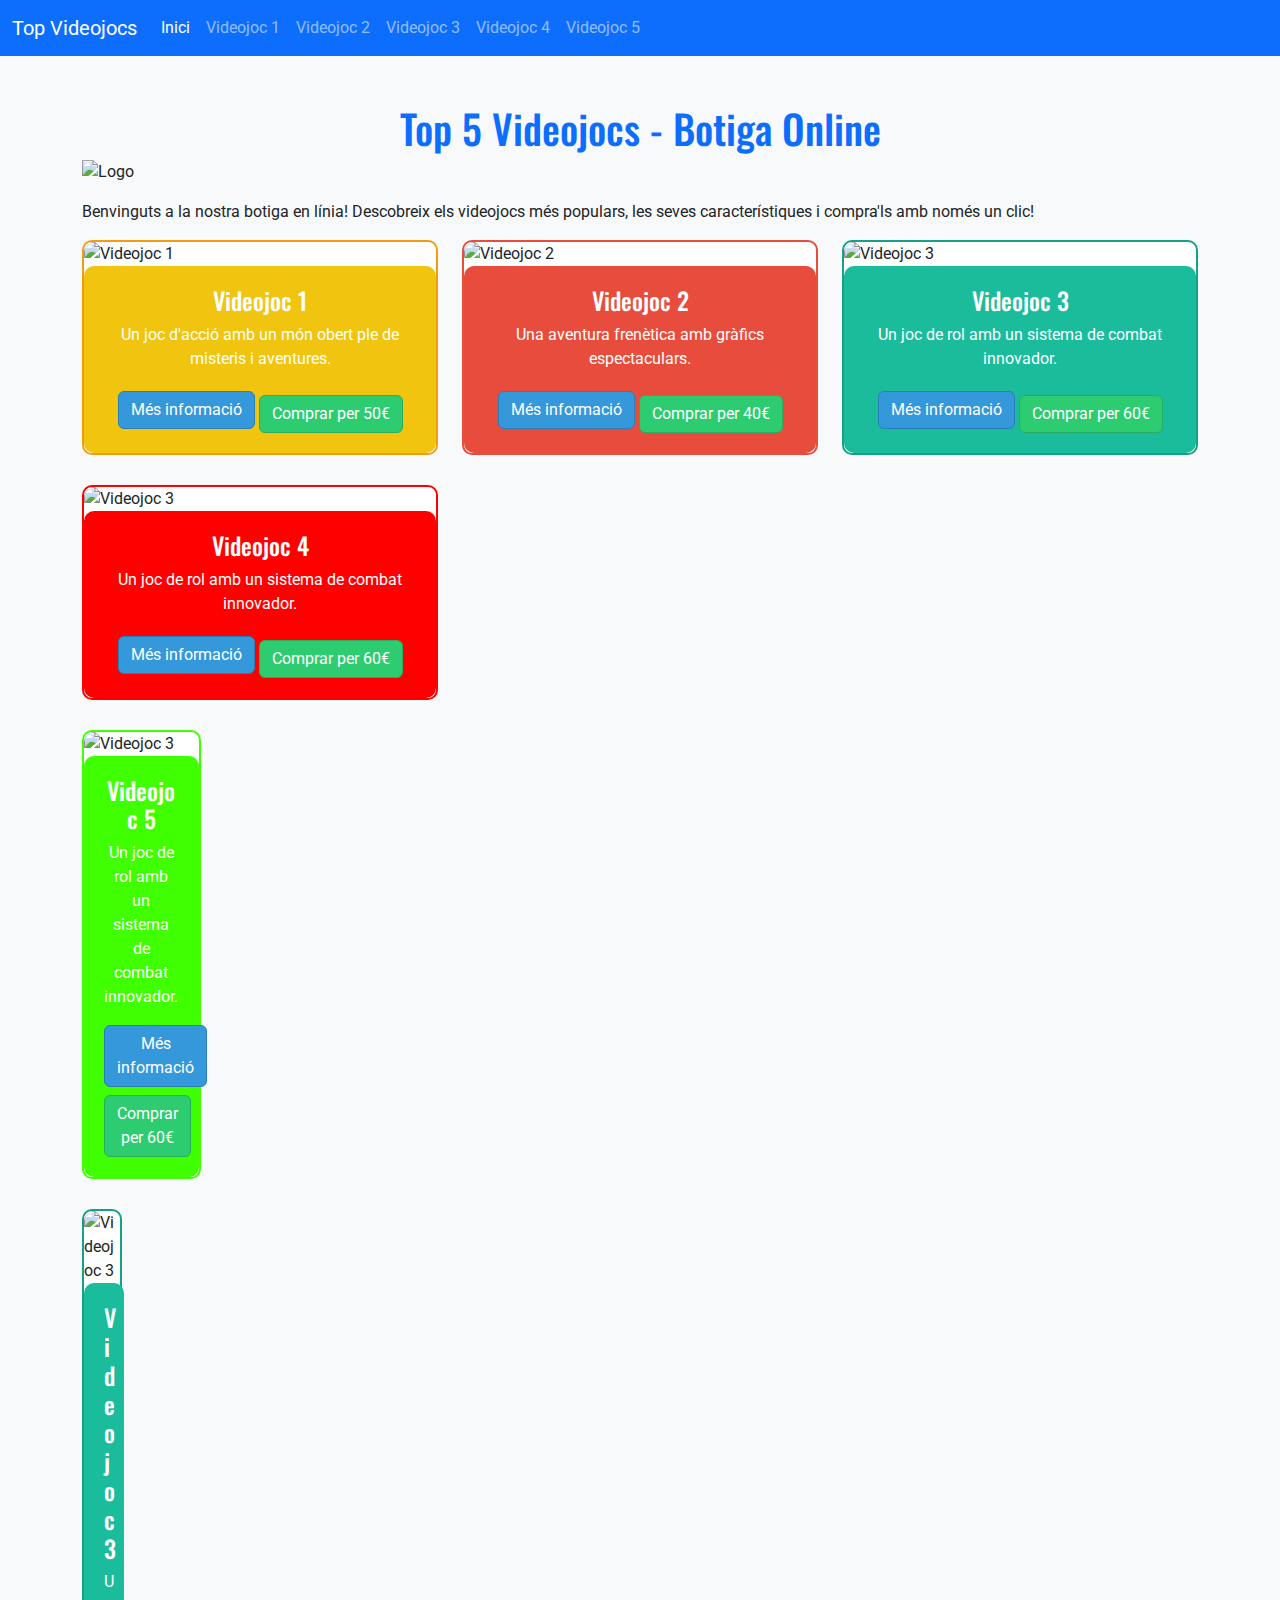
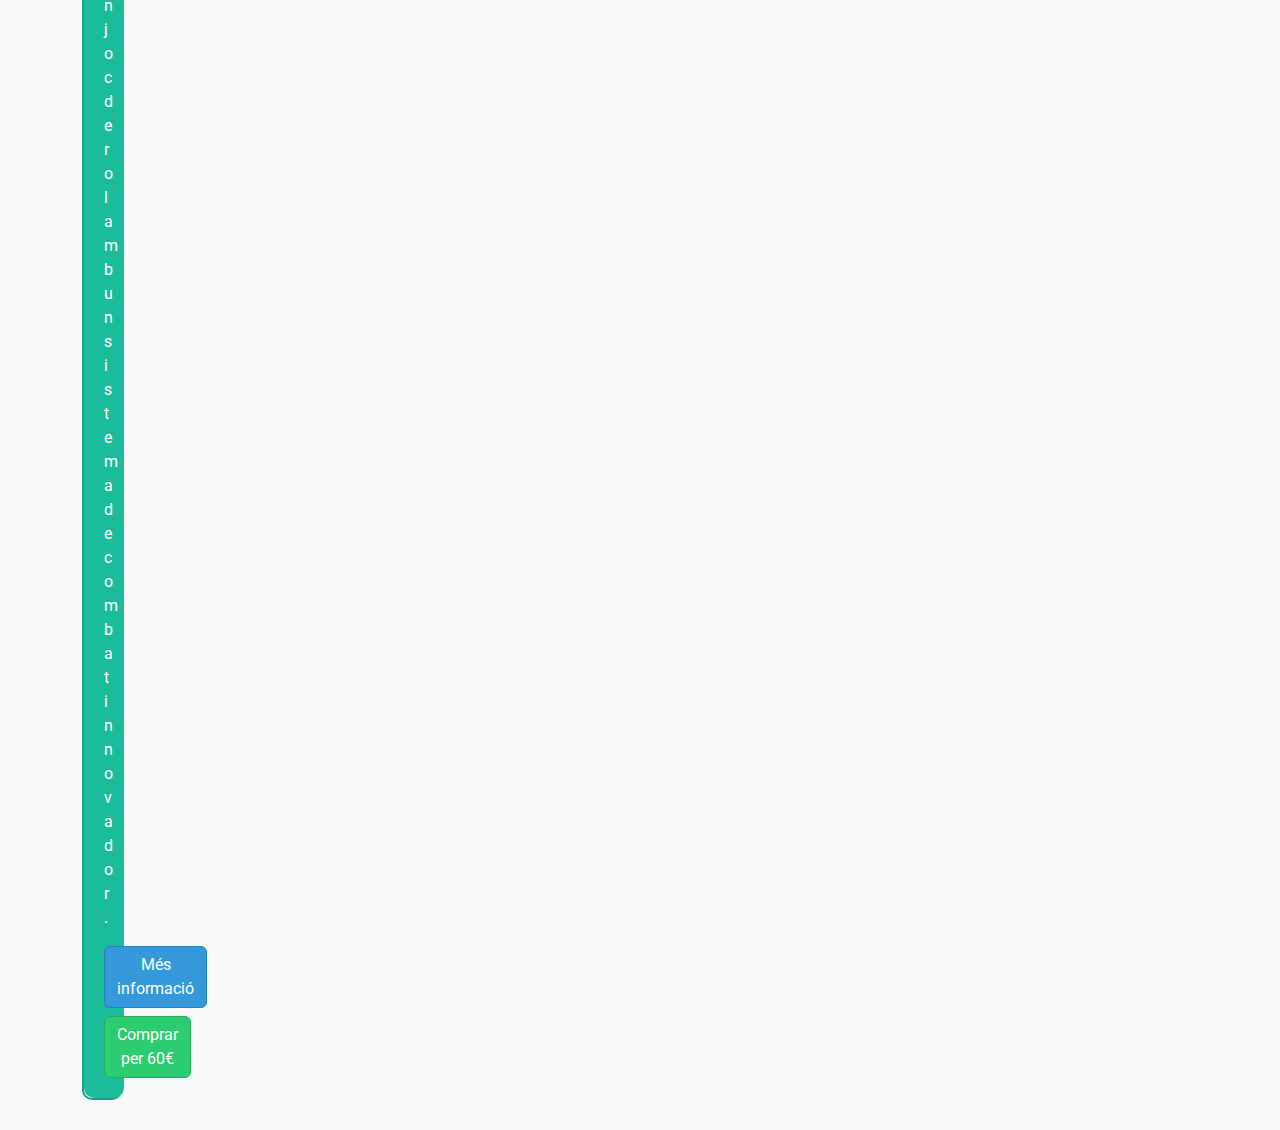
==== index.html @ 0a1e2dbc "dad" ====
<!DOCTYPE html>
<html lang="ca">
<head>
    <meta charset="UTF-8">
    <meta name="viewport" content="width=device-width, initial-scale=1.0">
    <title>Top 5 Videojocs - Botiga de Videojocs</title>
    <link rel="icon" href="img/logo.png">
    <link href="https://fonts.googleapis.com/css2?family=Roboto:wght@400;500&family=Oswald:wght@300;400&display=swap" rel="stylesheet">
    <link href="https://cdn.jsdelivr.net/npm/bootstrap@5.1.3/dist/css/bootstrap.min.css" rel="stylesheet">
    <link rel="stylesheet" href="css/style.index.css">
</head>
<body>
    <!-- Barra de Navegació -->
    <nav class="navbar navbar-expand-lg navbar-dark bg-primary">
        <div class="container-fluid">
            <a class="navbar-brand" href="#">Top Videojocs</a>
            <button class="navbar-toggler" type="button" data-bs-toggle="collapse" data-bs-target="#navbarNav" aria-controls="navbarNav" aria-expanded="false" aria-label="Toggle navigation">
                <span class="navbar-toggler-icon"></span>
            </button>
            <div class="collapse navbar-collapse" id="navbarNav">
                <ul class="navbar-nav">
                    <li class="nav-item">
                        <a class="nav-link active" aria-current="page" href="index.html">Inici</a>
                    </li>
                    <li class="nav-item">
                        <a class="nav-link" href="views/videojoc1.html">Videojoc 1</a>
                    </li>
                    <li class="nav-item">
                        <a class="nav-link" href="views/videojoc2.html">Videojoc 2</a>
                    </li>
                    <li class="nav-item">
                        <a class="nav-link" href="views/videojoc3.html">Videojoc 3</a>
                    </li>
                    <li class="nav-item">
                        <a class="nav-link" href="views/videojoc4.html">Videojoc 4</a>
                    </li>
                    <li class="nav-item">
                        <a class="nav-link" href="views/videojoc5.html">Videojoc 5</a>
                    </li>
                </ul>
            </div>
        </div>
    </nav>

    <!-- Contenido Principal -->
    <div class="container mt-5">
        <h1 class="text-center text-primary" style="font-family: 'Oswald', sans-serif;">Top 5 Videojocs - Botiga Online</h1>
        <img src="img/logo.png" class="img-fluid mx-auto d-block" alt="Logo" style="max-height: 150px;">
        <p class="mt-3" style="font-family: 'Roboto', sans-serif;">Benvinguts a la nostra botiga en línia! Descobreix els videojocs més populars, les seves característiques i compra'ls amb només un clic!</p>

        <div class="row">
            <!-- Videojoc 1 -->
            <div class="col-md-4">
                <div class="card" style="border: 2px solid #f39c12;">
                    <img src="img/videojoc1.jpg" class="card-img-top" alt="Videojoc 1">
                    <div class="card-body" style="background-color: #f1c40f;">
                        <h5 class="card-title" style="font-family: 'Oswald', sans-serif;">Videojoc 1</h5>
                        <p class="card-text" style="font-family: 'Roboto', sans-serif;">Un joc d'acció amb un món obert ple de misteris i aventures.</p>
                        <a href="views/videojoc1.html" class="btn btn-primary">Més informació</a>
                        <a href="#" class="btn btn-success mt-2">Comprar per 50€</a>
                    </div>
                </div>
            </div>
            <!-- Videojoc 2 -->
            <div class="col-md-4">
                <div class="card" style="border: 2px solid #e74c3c;">
                    <img src="img/videojoc2.jpg" class="card-img-top" alt="Videojoc 2">
                    <div class="card-body" style="background-color: #e74c3c;">
                        <h5 class="card-title" style="font-family: 'Oswald', sans-serif;">Videojoc 2</h5>
                        <p class="card-text" style="font-family: 'Roboto', sans-serif;">Una aventura frenètica amb gràfics espectaculars.</p>
                        <a href="views/videojoc2.html" class="btn btn-primary">Més informació</a>
                        <a href="#" class="btn btn-success mt-2">Comprar per 40€</a>
                    </div>
                </div>
            </div>
            <!-- Videojoc 3 -->
            <div class="col-md-4">
                <div class="card" style="border: 2px solid #16a085;">
                    <img src="img/videojoc3.jpg" class="card-img-top" alt="Videojoc 3">
                    <div class="card-body" style="background-color: #1abc9c;">
                        <h5 class="card-title" style="font-family: 'Oswald', sans-serif;">Videojoc 3</h5>
                        <p class="card-text" style="font-family: 'Roboto', sans-serif;">Un joc de rol amb un sistema de combat innovador.</p>
                        <a href="views/videojoc3.html" class="btn btn-primary">Més informació</a>
                        <a href="#" class="btn btn-success mt-2">Comprar per 60€</a>
                    </div>
                </div>
            </div>
            <!-- Videojoc 4 -->
            <div class="col-md-4">
                <div class="card" style="border: 2px solid #ff0000;">
                    <img src="img/videojoc3.jpg" class="card-img-top" alt="Videojoc 3">
                    <div class="card-body" style="background-color: #ff0000;">
                        <h5 class="card-title" style="font-family: 'Oswald', sans-serif;">Videojoc 4</h5>
                        <p class="card-text" style="font-family: 'Roboto', sans-serif;">Un joc de rol amb un sistema de combat innovador.</p>
                        <a href="views/videojoc3.html" class="btn btn-primary">Més informació</a>
                        <a href="#" class="btn btn-success mt-2">Comprar per 60€</a>
                </div>
            </div>
                        <!-- Videojoc 5 -->
            <div class="col-md-4">
                <div class="card" style="border: 2px solid #40ff00;">
                    <img src="img/videojoc3.jpg" class="card-img-top" alt="Videojoc 3">
                    <div class="card-body" style="background-color: #40ff00;">
                        <h5 class="card-title" style="font-family: 'Oswald', sans-serif;">Videojoc 5</h5>
                        <p class="card-text" style="font-family: 'Roboto', sans-serif;">Un joc de rol amb un sistema de combat innovador.</p>
                        <a href="views/videojoc3.html" class="btn btn-primary">Més informació</a>
                        <a href="#" class="btn btn-success mt-2">Comprar per 60€</a>
                </div>
            </div>

    <div class="col-md-4">
        <div class="card" style="border: 2px solid #16a085;">
            <img src="img/videojoc3.jpg" class="card-img-top" alt="Videojoc 3">
            <div class="card-body" style="background-color: #1abc9c;">
                <h5 class="card-title" style="font-family: 'Oswald', sans-serif;">Videojoc 3</h5>
                <p class="card-text" style="font-family: 'Roboto', sans-serif;">Un joc de rol amb un sistema de combat innovador.</p>
                <a href="views/videojoc3.html" class="btn btn-primary">Més informació</a>
                <a href="#" class="btn btn-success mt-2">Comprar per 60€</a>
            </div>
        </div>

    <script src="https://cdn.jsdelivr.net/npm/bootstrap@5.1.3/dist/js/bootstrap.bundle.min.js"></script>
</body>
</html>
---- css/style.index.css ----
body {
    background-color: #f8f9fa;
    font-family: 'Roboto', sans-serif;
}

h1 {
    font-size: 2.5rem;
    color: #2c3e50;
}

.card {
    margin-bottom: 30px;
    border-radius: 10px;
}

.card-body {
    padding: 20px;
    text-align: center;
    border-radius: 10px;
}

.btn-primary {
    background-color: #3498db;
    border-color: #2980b9;
}

.btn-success {
    background-color: #2ecc71;
    border-color: #27ae60;
}

.card-title {
    font-family: 'Oswald', sans-serif;
    font-size: 1.5rem;
    color: #ffffff;
}

.card-text {
    font-family: 'Roboto', sans-serif;
    color: #ffffff;
}

.card-img-top {
    border-radius: 10px;
}
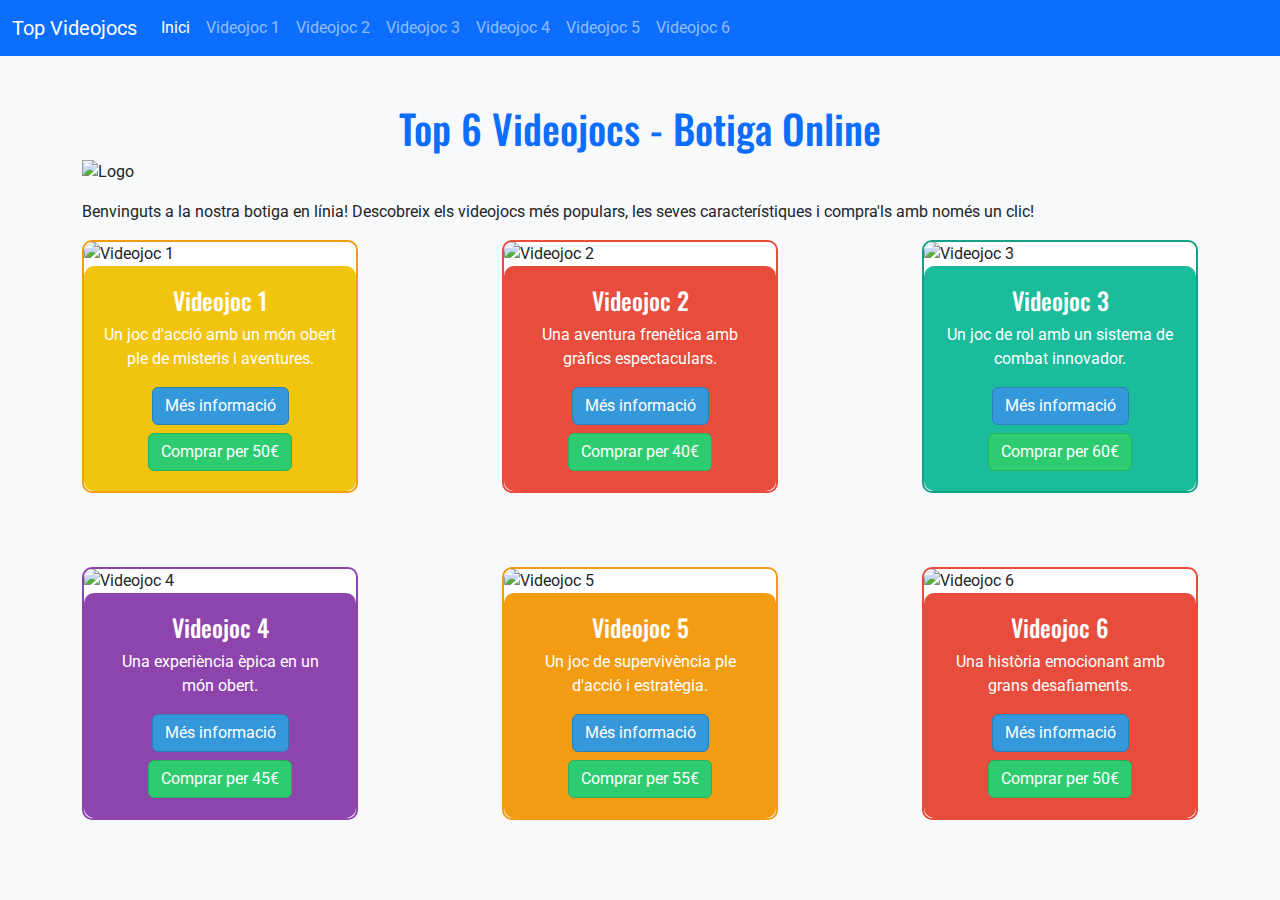
==== commit 3e9b3f4c: "ada" ====
--- a/index.html
+++ b/index.html
@@ -3,7 +3,7 @@
 <head>
     <meta charset="UTF-8">
     <meta name="viewport" content="width=device-width, initial-scale=1.0">
-    <title>Top 5 Videojocs - Botiga de Videojocs</title>
+    <title>Top 6 Videojocs - Botiga de Videojocs</title>
     <link rel="icon" href="img/logo.png">
     <link href="https://fonts.googleapis.com/css2?family=Roboto:wght@400;500&family=Oswald:wght@300;400&display=swap" rel="stylesheet">
     <link href="https://cdn.jsdelivr.net/npm/bootstrap@5.1.3/dist/css/bootstrap.min.css" rel="stylesheet">
@@ -37,6 +37,9 @@
                     <li class="nav-item">
                         <a class="nav-link" href="views/videojoc5.html">Videojoc 5</a>
                     </li>
+                    <li class="nav-item">
+                        <a class="nav-link" href="views/videojoc6.html">Videojoc 6</a>
+                    </li>
                 </ul>
             </div>
         </div>
@@ -44,13 +47,13 @@
 
     <!-- Contenido Principal -->
     <div class="container mt-5">
-        <h1 class="text-center text-primary" style="font-family: 'Oswald', sans-serif;">Top 5 Videojocs - Botiga Online</h1>
+        <h1 class="text-center text-primary" style="font-family: 'Oswald', sans-serif;">Top 6 Videojocs - Botiga Online</h1>
         <img src="img/logo.png" class="img-fluid mx-auto d-block" alt="Logo" style="max-height: 150px;">
         <p class="mt-3" style="font-family: 'Roboto', sans-serif;">Benvinguts a la nostra botiga en línia! Descobreix els videojocs més populars, les seves característiques i compra'ls amb només un clic!</p>
 
-        <div class="row">
+        <div class="row row-cols-1 row-cols-sm-2 row-cols-md-3 row-cols-lg-3">
             <!-- Videojoc 1 -->
-            <div class="col-md-4">
+            <div class="col mb-4">
                 <div class="card" style="border: 2px solid #f39c12;">
                     <img src="img/videojoc1.jpg" class="card-img-top" alt="Videojoc 1">
                     <div class="card-body" style="background-color: #f1c40f;">
@@ -62,7 +65,7 @@
                 </div>
             </div>
             <!-- Videojoc 2 -->
-            <div class="col-md-4">
+            <div class="col mb-4">
                 <div class="card" style="border: 2px solid #e74c3c;">
                     <img src="img/videojoc2.jpg" class="card-img-top" alt="Videojoc 2">
                     <div class="card-body" style="background-color: #e74c3c;">
@@ -74,7 +77,7 @@
                 </div>
             </div>
             <!-- Videojoc 3 -->
-            <div class="col-md-4">
+            <div class="col mb-4">
                 <div class="card" style="border: 2px solid #16a085;">
                     <img src="img/videojoc3.jpg" class="card-img-top" alt="Videojoc 3">
                     <div class="card-body" style="background-color: #1abc9c;">
@@ -86,39 +89,44 @@
                 </div>
             </div>
             <!-- Videojoc 4 -->
-            <div class="col-md-4">
-                <div class="card" style="border: 2px solid #ff0000;">
-                    <img src="img/videojoc3.jpg" class="card-img-top" alt="Videojoc 3">
-                    <div class="card-body" style="background-color: #ff0000;">
+            <div class="col mb-4">
+                <div class="card" style="border: 2px solid #8e44ad;">
+                    <img src="img/videojoc4.jpg" class="card-img-top" alt="Videojoc 4">
+                    <div class="card-body" style="background-color: #8e44ad;">
                         <h5 class="card-title" style="font-family: 'Oswald', sans-serif;">Videojoc 4</h5>
-                        <p class="card-text" style="font-family: 'Roboto', sans-serif;">Un joc de rol amb un sistema de combat innovador.</p>
-                        <a href="views/videojoc3.html" class="btn btn-primary">Més informació</a>
-                        <a href="#" class="btn btn-success mt-2">Comprar per 60€</a>
+                        <p class="card-text" style="font-family: 'Roboto', sans-serif;">Una experiència èpica en un món obert.</p>
+                        <a href="views/videojoc4.html" class="btn btn-primary">Més informació</a>
+                        <a href="#" class="btn btn-success mt-2">Comprar per 45€</a>
+                    </div>
                 </div>
             </div>
-                        <!-- Videojoc 5 -->
-            <div class="col-md-4">
-                <div class="card" style="border: 2px solid #40ff00;">
-                    <img src="img/videojoc3.jpg" class="card-img-top" alt="Videojoc 3">
-                    <div class="card-body" style="background-color: #40ff00;">
+            <!-- Videojoc 5 -->
+            <div class="col mb-4">
+                <div class="card" style="border: 2px solid #f39c12;">
+                    <img src="img/videojoc5.jpg" class="card-img-top" alt="Videojoc 5">
+                    <div class="card-body" style="background-color: #f39c12;">
                         <h5 class="card-title" style="font-family: 'Oswald', sans-serif;">Videojoc 5</h5>
-                        <p class="card-text" style="font-family: 'Roboto', sans-serif;">Un joc de rol amb un sistema de combat innovador.</p>
-                        <a href="views/videojoc3.html" class="btn btn-primary">Més informació</a>
-                        <a href="#" class="btn btn-success mt-2">Comprar per 60€</a>
+                        <p class="card-text" style="font-family: 'Roboto', sans-serif;">Un joc de supervivència ple d'acció i estratègia.</p>
+                        <a href="views/videojoc5.html" class="btn btn-primary">Més informació</a>
+                        <a href="#" class="btn btn-success mt-2">Comprar per 55€</a>
+                    </div>
                 </div>
             </div>
-
-    <div class="col-md-4">
-        <div class="card" style="border: 2px solid #16a085;">
-            <img src="img/videojoc3.jpg" class="card-img-top" alt="Videojoc 3">
-            <div class="card-body" style="background-color: #1abc9c;">
-                <h5 class="card-title" style="font-family: 'Oswald', sans-serif;">Videojoc 3</h5>
-                <p class="card-text" style="font-family: 'Roboto', sans-serif;">Un joc de rol amb un sistema de combat innovador.</p>
-                <a href="views/videojoc3.html" class="btn btn-primary">Més informació</a>
-                <a href="#" class="btn btn-success mt-2">Comprar per 60€</a>
+            <!-- Videojoc 6 -->
+            <div class="col mb-4">
+                <div class="card" style="border: 2px solid #e74c3c;">
+                    <img src="img/videojoc6.jpg" class="card-img-top" alt="Videojoc 6">
+                    <div class="card-body" style="background-color: #e74c3c;">
+                        <h5 class="card-title" style="font-family: 'Oswald', sans-serif;">Videojoc 6</h5>
+                        <p class="card-text" style="font-family: 'Roboto', sans-serif;">Una història emocionant amb grans desafiaments.</p>
+                        <a href="views/videojoc6.html" class="btn btn-primary">Més informació</a>
+                        <a href="#" class="btn btn-success mt-2">Comprar per 50€</a>
+                    </div>
+                </div>
             </div>
         </div>
+    </div>
 
     <script src="https://cdn.jsdelivr.net/npm/bootstrap@5.1.3/dist/js/bootstrap.bundle.min.js"></script>
 </body>
-</html>
+</html>--- a/css/style.index.css
+++ b/css/style.index.css
@@ -1,3 +1,4 @@
+/* Estilos generales */
 body {
     background-color: #f8f9fa;
     font-family: 'Roboto', sans-serif;
@@ -6,6 +7,7 @@
 h1 {
     font-size: 2.5rem;
     color: #2c3e50;
+    text-align: center;
 }
 
 .card {
@@ -42,4 +44,42 @@
 
 .card-img-top {
     border-radius: 10px;
-}+}
+
+/* Estilo para el contenedor de las tarjetas */
+.row {
+    display: flex;
+    flex-wrap: wrap;
+    justify-content: space-between;
+    gap: 20px; /* Espacio entre las tarjetas */
+}
+
+/* Estilo para las tarjetas en pantallas grandes (mayores a 700px) */
+.col {
+    width: 30%; /* Cada tarjeta ocupa el 30% del contenedor */
+    max-width: 300px; /* Asegura que las tarjetas no sean más grandes de lo esperado */
+}
+
+/* Media Query para pantallas pequeñas (menos de 700px) */
+@media (max-width: 700px) {
+    /* Estilo para cambiar a 4 filas de 2 juegos */
+    .row {
+        display: grid;
+        grid-template-columns: repeat(2, 1fr); /* 2 columnas por fila */
+        gap: 20px; /* Espacio entre las tarjetas */
+    }
+
+    .col {
+        width: 100%; /* Cada tarjeta ocupa el 100% del ancho disponible */
+        max-width: none; /* Sin límite de ancho */
+    }
+
+    h1 {
+        font-size: 2rem; /* Reducir el tamaño del título */
+    }
+
+    .card {
+        width: 100%; /* Asegura que las tarjetas sean más grandes en pantallas pequeñas */
+    }
+}
+
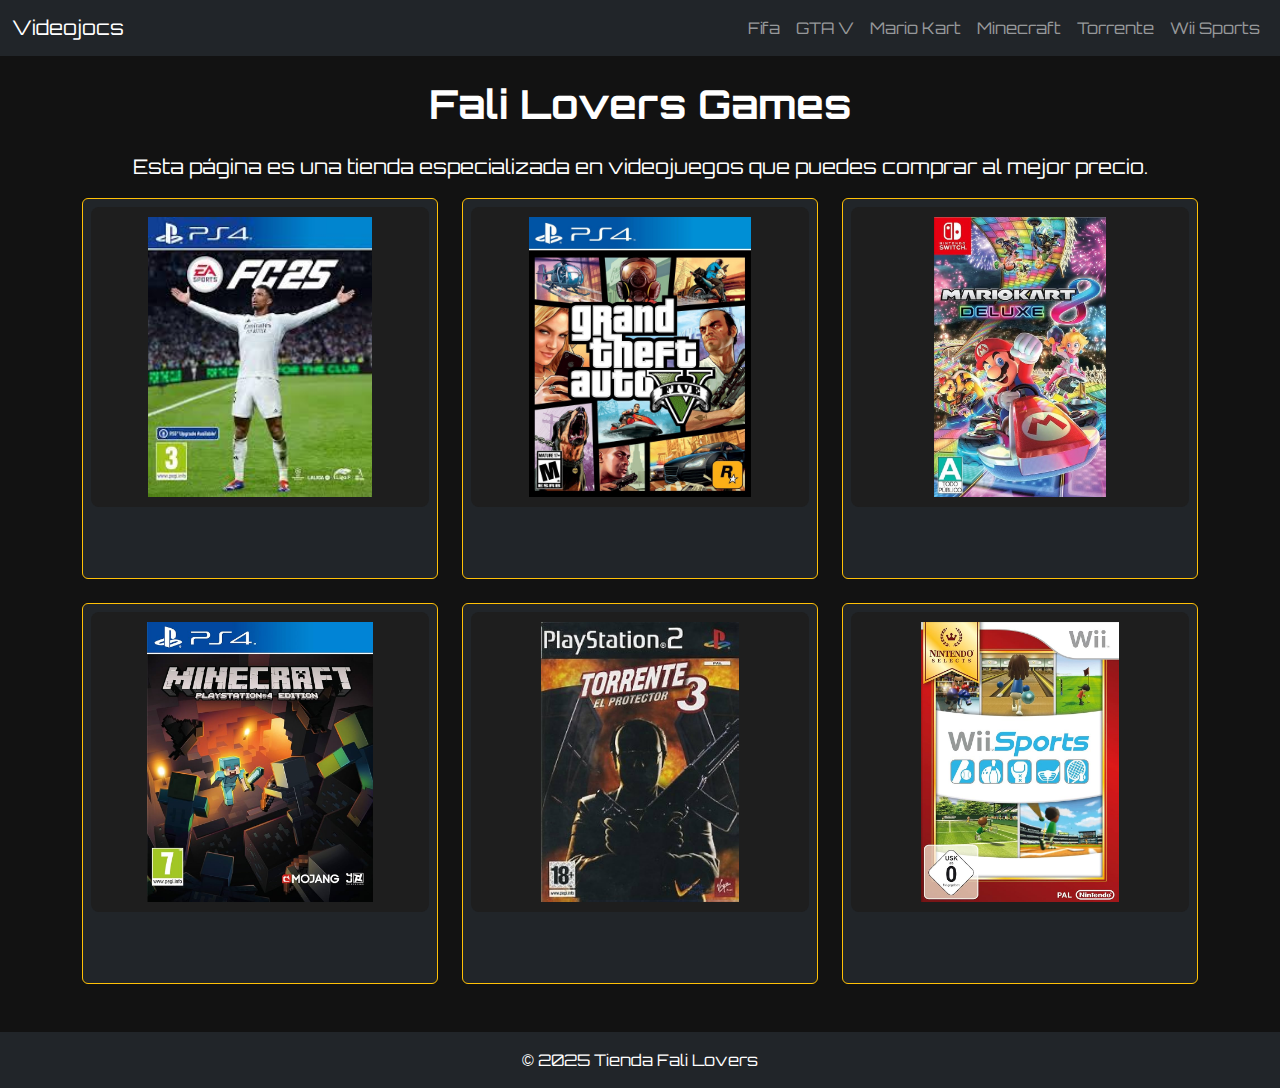
==== commit 4bc09105: "fsdf" ====
--- a/index.html
+++ b/index.html
@@ -1,132 +1,137 @@
 <!DOCTYPE html>
-<html lang="ca">
+<html lang="es">
 <head>
-    <meta charset="UTF-8">
-    <meta name="viewport" content="width=device-width, initial-scale=1.0">
-    <title>Top 6 Videojocs - Botiga de Videojocs</title>
-    <link rel="icon" href="img/logo.png">
-    <link href="https://fonts.googleapis.com/css2?family=Roboto:wght@400;500&family=Oswald:wght@300;400&display=swap" rel="stylesheet">
-    <link href="https://cdn.jsdelivr.net/npm/bootstrap@5.1.3/dist/css/bootstrap.min.css" rel="stylesheet">
-    <link rel="stylesheet" href="css/style.index.css">
+  <meta charset="UTF-8" />
+  <meta name="viewport" content="width=device-width, initial-scale=1" />
+  <title>Top 5 videojuegos</title>
+  <link rel="icon" href="img/icon.png" />
+  <link href="https://cdn.jsdelivr.net/npm/bootstrap@5.3.3/dist/css/bootstrap.min.css" rel="stylesheet" />
+  <link rel="stylesheet" href="css/style.index.css" />
+  <link href="https://fonts.googleapis.com/css2?family=Orbitron&display=swap" rel="stylesheet">
 </head>
 <body>
-    <!-- Barra de Navegació -->
-    <nav class="navbar navbar-expand-lg navbar-dark bg-primary">
-        <div class="container-fluid">
-            <a class="navbar-brand" href="#">Top Videojocs</a>
-            <button class="navbar-toggler" type="button" data-bs-toggle="collapse" data-bs-target="#navbarNav" aria-controls="navbarNav" aria-expanded="false" aria-label="Toggle navigation">
-                <span class="navbar-toggler-icon"></span>
-            </button>
-            <div class="collapse navbar-collapse" id="navbarNav">
-                <ul class="navbar-nav">
-                    <li class="nav-item">
-                        <a class="nav-link active" aria-current="page" href="index.html">Inici</a>
-                    </li>
-                    <li class="nav-item">
-                        <a class="nav-link" href="views/videojoc1.html">Videojoc 1</a>
-                    </li>
-                    <li class="nav-item">
-                        <a class="nav-link" href="views/videojoc2.html">Videojoc 2</a>
-                    </li>
-                    <li class="nav-item">
-                        <a class="nav-link" href="views/videojoc3.html">Videojoc 3</a>
-                    </li>
-                    <li class="nav-item">
-                        <a class="nav-link" href="views/videojoc4.html">Videojoc 4</a>
-                    </li>
-                    <li class="nav-item">
-                        <a class="nav-link" href="views/videojoc5.html">Videojoc 5</a>
-                    </li>
-                    <li class="nav-item">
-                        <a class="nav-link" href="views/videojoc6.html">Videojoc 6</a>
-                    </li>
-                </ul>
+
+  <!-- Navbar -->
+  <nav class="navbar navbar-expand-lg navbar-dark bg-dark mb-4">
+    <div class="container-fluid">
+      <a class="navbar-brand" href="#">Videojocs</a>
+      <button class="navbar-toggler" type="button" data-bs-toggle="collapse" data-bs-target="#navbarNav">
+        <span class="navbar-toggler-icon"></span>
+      </button>
+      <div class="collapse navbar-collapse" id="navbarNav">
+        <ul class="navbar-nav ms-auto">
+          <li class="nav-item"><a class="nav-link" href="./views/videojoc1.html">Fifa</a></li>
+          <li class="nav-item"><a class="nav-link" href="./views/videojoc2.html">GTA V</a></li>
+          <li class="nav-item"><a class="nav-link" href="./views/videojoc3.html">Mario Kart</a></li>
+          <li class="nav-item"><a class="nav-link" href="./views/videojoc4.html">Minecraft</a></li>
+          <li class="nav-item"><a class="nav-link" href="./views/videojoc5.html">Torrente</a></li>
+          <li class="nav-item"><a class="nav-link" href="./views/videojoc6.html">Wii Sports</a></li>
+        </ul>
+      </div>
+    </div>
+  </nav>
+
+  <main class="container text-white">
+    <h1 class="text-center mb-4"><strong>Fali Lovers Games</strong> </h1>
+
+    <p class="lead text-center">
+      Esta página es una tienda especializada en videojuegos que puedes comprar al mejor precio.
+    </p>
+
+    <div class="row g-4">
+
+      <!-- Tarjeta Juego 1 -->
+      <div class="col-6 col-md-4">
+        <a href="views/videojoc1.html" class="text-decoration-none text-white">
+          <div class="card h-100 text-center p-2 bg-dark border border-warning">
+            <div class="img-container">
+              <img src="./img/fifa.jpg" alt="Juego 1" class="img-fit">
             </div>
-        </div>
-    </nav>
+            <div class="card-body">
+              <h5 class="card-title">Fifa 25</h5>
+            </div>
+          </div>
+        </a>
+      </div>
 
-    <!-- Contenido Principal -->
-    <div class="container mt-5">
-        <h1 class="text-center text-primary" style="font-family: 'Oswald', sans-serif;">Top 6 Videojocs - Botiga Online</h1>
-        <img src="img/logo.png" class="img-fluid mx-auto d-block" alt="Logo" style="max-height: 150px;">
-        <p class="mt-3" style="font-family: 'Roboto', sans-serif;">Benvinguts a la nostra botiga en línia! Descobreix els videojocs més populars, les seves característiques i compra'ls amb només un clic!</p>
+      <!-- Tarjeta Juego 2 -->
+      <div class="col-6 col-md-4">
+        <a href="views/videojoc2.html" class="text-decoration-none text-white">
+          <div class="card h-100 text-center p-2 bg-dark border border-warning">
+            <div class="img-container">
+              <img src="./img/gta.jpg" alt="Juego 2" class="img-fit">
+            </div>
+            <div class="card-body">
+              <h5 class="card-title">GTA V</h5>
+            </div>
+          </div>
+        </a>
+      </div>
 
-        <div class="row row-cols-1 row-cols-sm-2 row-cols-md-3 row-cols-lg-3">
-            <!-- Videojoc 1 -->
-            <div class="col mb-4">
-                <div class="card" style="border: 2px solid #f39c12;">
-                    <img src="img/videojoc1.jpg" class="card-img-top" alt="Videojoc 1">
-                    <div class="card-body" style="background-color: #f1c40f;">
-                        <h5 class="card-title" style="font-family: 'Oswald', sans-serif;">Videojoc 1</h5>
-                        <p class="card-text" style="font-family: 'Roboto', sans-serif;">Un joc d'acció amb un món obert ple de misteris i aventures.</p>
-                        <a href="views/videojoc1.html" class="btn btn-primary">Més informació</a>
-                        <a href="#" class="btn btn-success mt-2">Comprar per 50€</a>
-                    </div>
-                </div>
+      <!-- Tarjeta Juego 3 -->
+      <div class="col-6 col-md-4">
+        <a href="views/videojoc3.html" class="text-decoration-none text-white">
+          <div class="card h-100 text-center p-2 bg-dark border border-warning">
+            <div class="img-container">
+              <img src="./img/mario kart8.jpg" alt="Juego 3" class="img-fit">
             </div>
-            <!-- Videojoc 2 -->
-            <div class="col mb-4">
-                <div class="card" style="border: 2px solid #e74c3c;">
-                    <img src="img/videojoc2.jpg" class="card-img-top" alt="Videojoc 2">
-                    <div class="card-body" style="background-color: #e74c3c;">
-                        <h5 class="card-title" style="font-family: 'Oswald', sans-serif;">Videojoc 2</h5>
-                        <p class="card-text" style="font-family: 'Roboto', sans-serif;">Una aventura frenètica amb gràfics espectaculars.</p>
-                        <a href="views/videojoc2.html" class="btn btn-primary">Més informació</a>
-                        <a href="#" class="btn btn-success mt-2">Comprar per 40€</a>
-                    </div>
-                </div>
+            <div class="card-body">
+              <h5 class="card-title">Mario Kart</h5>
             </div>
-            <!-- Videojoc 3 -->
-            <div class="col mb-4">
-                <div class="card" style="border: 2px solid #16a085;">
-                    <img src="img/videojoc3.jpg" class="card-img-top" alt="Videojoc 3">
-                    <div class="card-body" style="background-color: #1abc9c;">
-                        <h5 class="card-title" style="font-family: 'Oswald', sans-serif;">Videojoc 3</h5>
-                        <p class="card-text" style="font-family: 'Roboto', sans-serif;">Un joc de rol amb un sistema de combat innovador.</p>
-                        <a href="views/videojoc3.html" class="btn btn-primary">Més informació</a>
-                        <a href="#" class="btn btn-success mt-2">Comprar per 60€</a>
-                    </div>
-                </div>
+          </div>
+        </a>
+      </div>
+
+      <!-- Tarjeta Juego 4 -->
+      <div class="col-6 col-md-4">
+        <a href="views/videojoc4.html" class="text-decoration-none text-white">
+          <div class="card h-100 text-center p-2 bg-dark border border-warning">
+            <div class="img-container">
+              <img src="./img/minecraft2.jpg" alt="Juego 4" class="img-fit">
             </div>
-            <!-- Videojoc 4 -->
-            <div class="col mb-4">
-                <div class="card" style="border: 2px solid #8e44ad;">
-                    <img src="img/videojoc4.jpg" class="card-img-top" alt="Videojoc 4">
-                    <div class="card-body" style="background-color: #8e44ad;">
-                        <h5 class="card-title" style="font-family: 'Oswald', sans-serif;">Videojoc 4</h5>
-                        <p class="card-text" style="font-family: 'Roboto', sans-serif;">Una experiència èpica en un món obert.</p>
-                        <a href="views/videojoc4.html" class="btn btn-primary">Més informació</a>
-                        <a href="#" class="btn btn-success mt-2">Comprar per 45€</a>
-                    </div>
-                </div>
+            <div class="card-body">
+              <h5 class="card-title">Minecraft</h5>
             </div>
-            <!-- Videojoc 5 -->
-            <div class="col mb-4">
-                <div class="card" style="border: 2px solid #f39c12;">
-                    <img src="img/videojoc5.jpg" class="card-img-top" alt="Videojoc 5">
-                    <div class="card-body" style="background-color: #f39c12;">
-                        <h5 class="card-title" style="font-family: 'Oswald', sans-serif;">Videojoc 5</h5>
-                        <p class="card-text" style="font-family: 'Roboto', sans-serif;">Un joc de supervivència ple d'acció i estratègia.</p>
-                        <a href="views/videojoc5.html" class="btn btn-primary">Més informació</a>
-                        <a href="#" class="btn btn-success mt-2">Comprar per 55€</a>
-                    </div>
-                </div>
+          </div>
+        </a>
+      </div>
+
+      <!-- Tarjeta Juego 5 -->
+      <div class="col-6 col-md-4">
+        <a href="views/videojoc5.html" class="text-decoration-none text-white">
+          <div class="card h-100 text-center p-2 bg-dark border border-warning">
+            <div class="img-container">
+              <img src="./img/torrente.jpg" alt="Juego 5" class="img-fit">
             </div>
-            <!-- Videojoc 6 -->
-            <div class="col mb-4">
-                <div class="card" style="border: 2px solid #e74c3c;">
-                    <img src="img/videojoc6.jpg" class="card-img-top" alt="Videojoc 6">
-                    <div class="card-body" style="background-color: #e74c3c;">
-                        <h5 class="card-title" style="font-family: 'Oswald', sans-serif;">Videojoc 6</h5>
-                        <p class="card-text" style="font-family: 'Roboto', sans-serif;">Una història emocionant amb grans desafiaments.</p>
-                        <a href="views/videojoc6.html" class="btn btn-primary">Més informació</a>
-                        <a href="#" class="btn btn-success mt-2">Comprar per 50€</a>
-                    </div>
-                </div>
+            <div class="card-body">
+              <h5 class="card-title">Torrente</h5>
             </div>
-        </div>
+          </div>
+        </a>
+      </div>
+
+      <!-- Tarjeta Juego 6 -->
+      <div class="col-6 col-md-4">
+        <a href="views/videojoc6.html" class="text-decoration-none text-white">
+          <div class="card h-100 text-center p-2 bg-dark border border-warning">
+            <div class="img-container">
+              <img src="./img/wii.jpg" alt="Juego 6" class="img-fit">
+            </div>
+            <div class="card-body">
+              <h5 class="card-title">Wii Sports</h5>
+            </div>
+          </div>
+        </a>
+      </div>
+
     </div>
+  </main>
 
-    <script src="https://cdn.jsdelivr.net/npm/bootstrap@5.1.3/dist/js/bootstrap.bundle.min.js"></script>
+  <footer class="text-center text-white py-3 bg-dark mt-5">
+    © 2025 Tienda Fali Lovers
+  </footer>
+
+  <script src="https://cdn.jsdelivr.net/npm/bootstrap@5.3.3/dist/js/bootstrap.bundle.min.js"></script>
 </body>
-</html>+</html>
+
--- a/css/style.index.css
+++ b/css/style.index.css
@@ -1,85 +1,39 @@
-/* Estilos generales */
 body {
-    background-color: #f8f9fa;
-    font-family: 'Roboto', sans-serif;
+  background-color: #121212;
+  color: white;
+  font-family: 'Orbitron', sans-serif;
 }
 
-h1 {
-    font-size: 2.5rem;
-    color: #2c3e50;
-    text-align: center;
+.img-container {
+  height: 300px;
+  display: flex;
+  align-items: center;
+  justify-content: center;
+  background-color: #1e1e1e;
+  padding: 10px;
+  overflow: hidden;
+  border-radius: 0.5rem;
+}
+
+.img-fit {
+  height: 100%;
+  width: auto;
+  object-fit: contain;
 }
 
 .card {
-    margin-bottom: 30px;
-    border-radius: 10px;
+  transition: transform 0.3s, box-shadow 0.3s;
 }
 
-.card-body {
-    padding: 20px;
-    text-align: center;
-    border-radius: 10px;
-}
-
-.btn-primary {
-    background-color: #3498db;
-    border-color: #2980b9;
-}
-
-.btn-success {
-    background-color: #2ecc71;
-    border-color: #27ae60;
+.card:hover {
+  transform: scale(1.03);
+  box-shadow: 0 0 15px rgba(255, 255, 255, 0.2);
 }
 
 .card-title {
-    font-family: 'Oswald', sans-serif;
-    font-size: 1.5rem;
-    color: #ffffff;
+  font-size: 1.2rem;
 }
 
-.card-text {
-    font-family: 'Roboto', sans-serif;
-    color: #ffffff;
+.text-center2 {
+  color: #f0db4f;
 }
-
-.card-img-top {
-    border-radius: 10px;
-}
-
-/* Estilo para el contenedor de las tarjetas */
-.row {
-    display: flex;
-    flex-wrap: wrap;
-    justify-content: space-between;
-    gap: 20px; /* Espacio entre las tarjetas */
-}
-
-/* Estilo para las tarjetas en pantallas grandes (mayores a 700px) */
-.col {
-    width: 30%; /* Cada tarjeta ocupa el 30% del contenedor */
-    max-width: 300px; /* Asegura que las tarjetas no sean más grandes de lo esperado */
-}
-
-/* Media Query para pantallas pequeñas (menos de 700px) */
-@media (max-width: 700px) {
-    /* Estilo para cambiar a 4 filas de 2 juegos */
-    .row {
-        display: grid;
-        grid-template-columns: repeat(2, 1fr); /* 2 columnas por fila */
-        gap: 20px; /* Espacio entre las tarjetas */
-    }
-
-    .col {
-        width: 100%; /* Cada tarjeta ocupa el 100% del ancho disponible */
-        max-width: none; /* Sin límite de ancho */
-    }
-
-    h1 {
-        font-size: 2rem; /* Reducir el tamaño del título */
-    }
-
-    .card {
-        width: 100%; /* Asegura que las tarjetas sean más grandes en pantallas pequeñas */
-    }
-}
-
